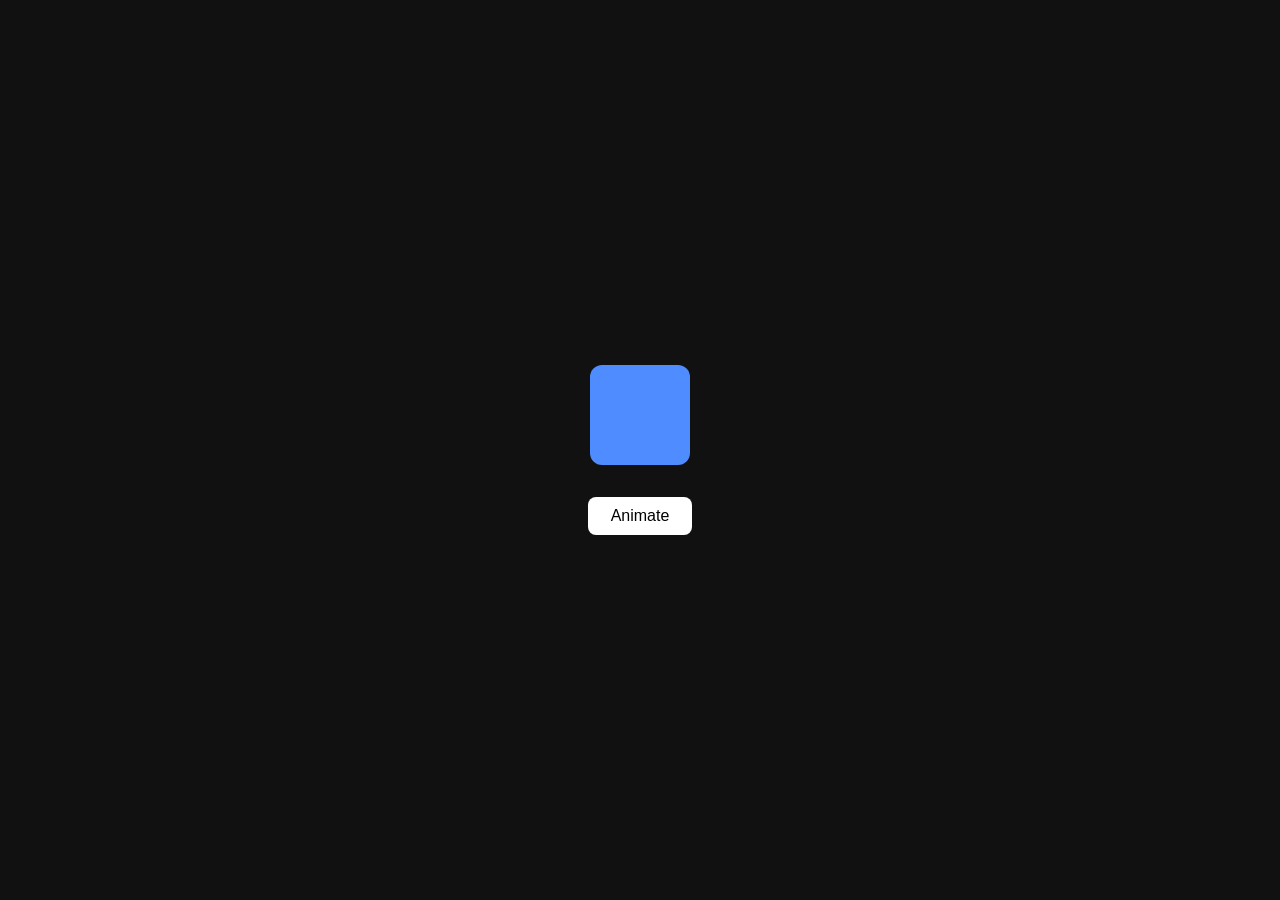
==== index.html @ 1ed6419c "Scaffold frontend animation project Co-Authored-By: Claude Sonnet 5 <noreply@anthropic.com>" ====
<!DOCTYPE html>
<html lang="zh">
<head>
  <meta charset="UTF-8">
  <meta name="viewport" content="width=device-width, initial-scale=1.0">
  <title>Advance Interface - Week 1</title>
  <link rel="stylesheet" href="style.css">
</head>
<body>
  <main>
    <div class="box" id="box"></div>
    <button id="trigger">Animate</button>
  </main>
  <script src="script.js"></script>
</body>
</html>
---- style.css ----
* {
  margin: 0;
  padding: 0;
  box-sizing: border-box;
}

body {
  min-height: 100vh;
  display: flex;
  align-items: center;
  justify-content: center;
  background: #111;
}

main {
  display: flex;
  flex-direction: column;
  align-items: center;
  gap: 2rem;
}

.box {
  width: 100px;
  height: 100px;
  border-radius: 12px;
  background: #4f8cff;
  transition: transform 0.6s ease;
}

.box.spin {
  transform: rotate(360deg) scale(1.2);
}

button {
  padding: 0.6rem 1.4rem;
  border: none;
  border-radius: 8px;
  background: #fff;
  cursor: pointer;
  font-size: 1rem;
}
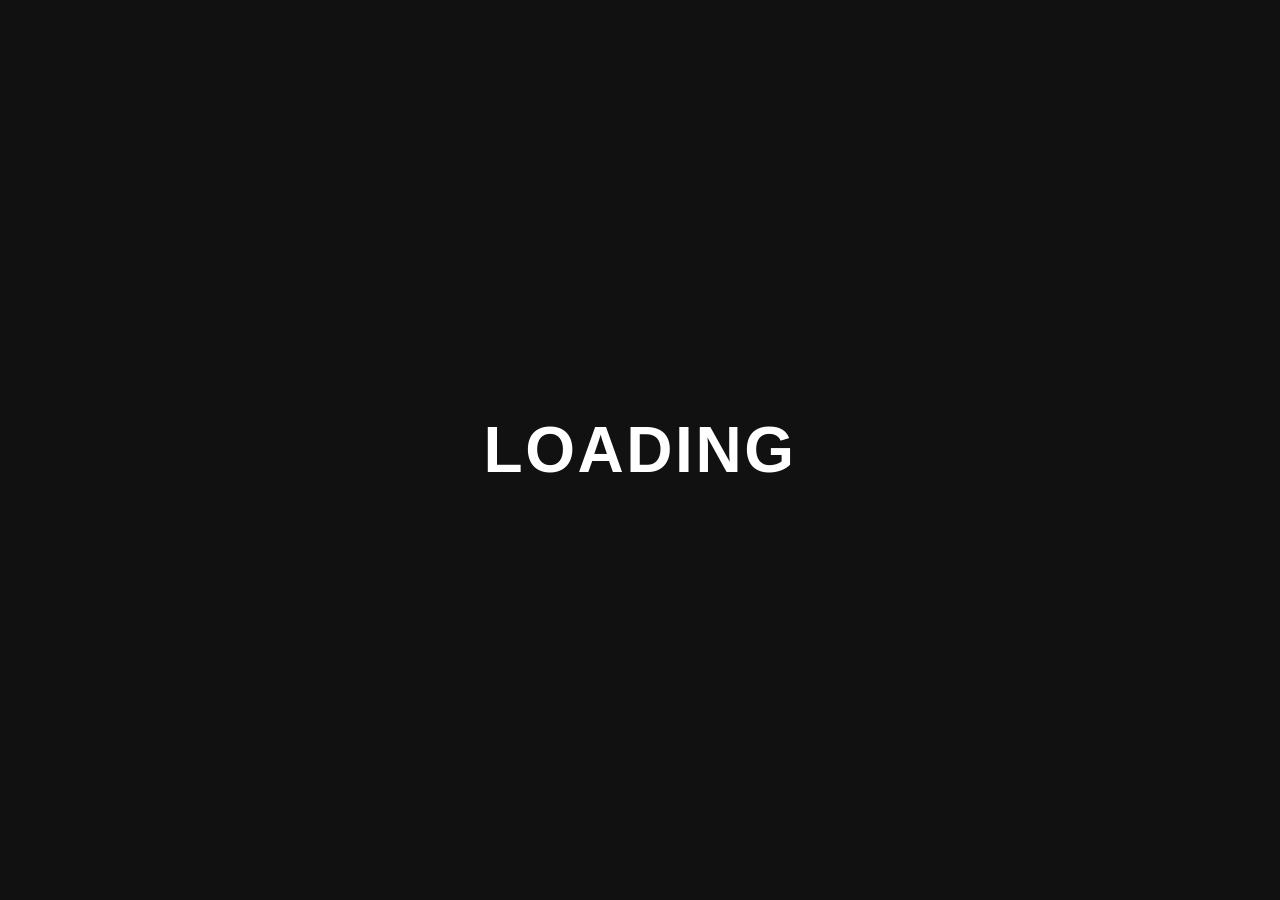
==== commit b030f4ed: "Implement LOADING letter bounce animation with squash-and-stretch Based on Figma keyframes (frame 2," ====
--- a/index.html
+++ b/index.html
@@ -8,9 +8,9 @@
 </head>
 <body>
   <main>
-    <div class="box" id="box"></div>
-    <button id="trigger">Animate</button>
+    <div class="loading-text" aria-label="Loading">
+      <span>L</span><span>O</span><span>A</span><span>D</span><span>I</span><span>N</span><span>G</span>
+    </div>
   </main>
-  <script src="script.js"></script>
 </body>
 </html>
--- a/style.css
+++ b/style.css
@@ -19,23 +19,43 @@
   gap: 2rem;
 }
 
-.box {
-  width: 100px;
-  height: 100px;
-  border-radius: 12px;
-  background: #4f8cff;
-  transition: transform 0.6s ease;
+.loading-text {
+  display: flex;
+  font-family: Arial, Helvetica, sans-serif;
+  font-size: 4rem;
+  font-weight: 700;
+  color: #fff;
+  letter-spacing: 0.04em;
 }
 
-.box.spin {
-  transform: rotate(360deg) scale(1.2);
+.loading-text span {
+  display: inline-block;
+  transform-origin: center bottom;
+  animation: letter-bounce 1.2s ease-in-out infinite;
 }
 
-button {
-  padding: 0.6rem 1.4rem;
-  border: none;
-  border-radius: 8px;
-  background: #fff;
-  cursor: pointer;
-  font-size: 1rem;
+.loading-text span:nth-child(1) { animation-delay: 0.00s; }
+.loading-text span:nth-child(2) { animation-delay: 0.10s; }
+.loading-text span:nth-child(3) { animation-delay: 0.20s; }
+.loading-text span:nth-child(4) { animation-delay: 0.30s; }
+.loading-text span:nth-child(5) { animation-delay: 0.40s; }
+.loading-text span:nth-child(6) { animation-delay: 0.50s; }
+.loading-text span:nth-child(7) { animation-delay: 0.60s; }
+
+@keyframes letter-bounce {
+  0%, 100% {
+    transform: translateY(0) scale(1, 1);
+  }
+  20% {
+    transform: translateY(6px) scale(0.9, 1.15);
+  }
+  40% {
+    transform: translateY(28px) scale(1.3, 0.7);
+  }
+  60% {
+    transform: translateY(-8px) scale(0.85, 1.2);
+  }
+  80% {
+    transform: translateY(2px) scale(1.05, 0.95);
+  }
 }
